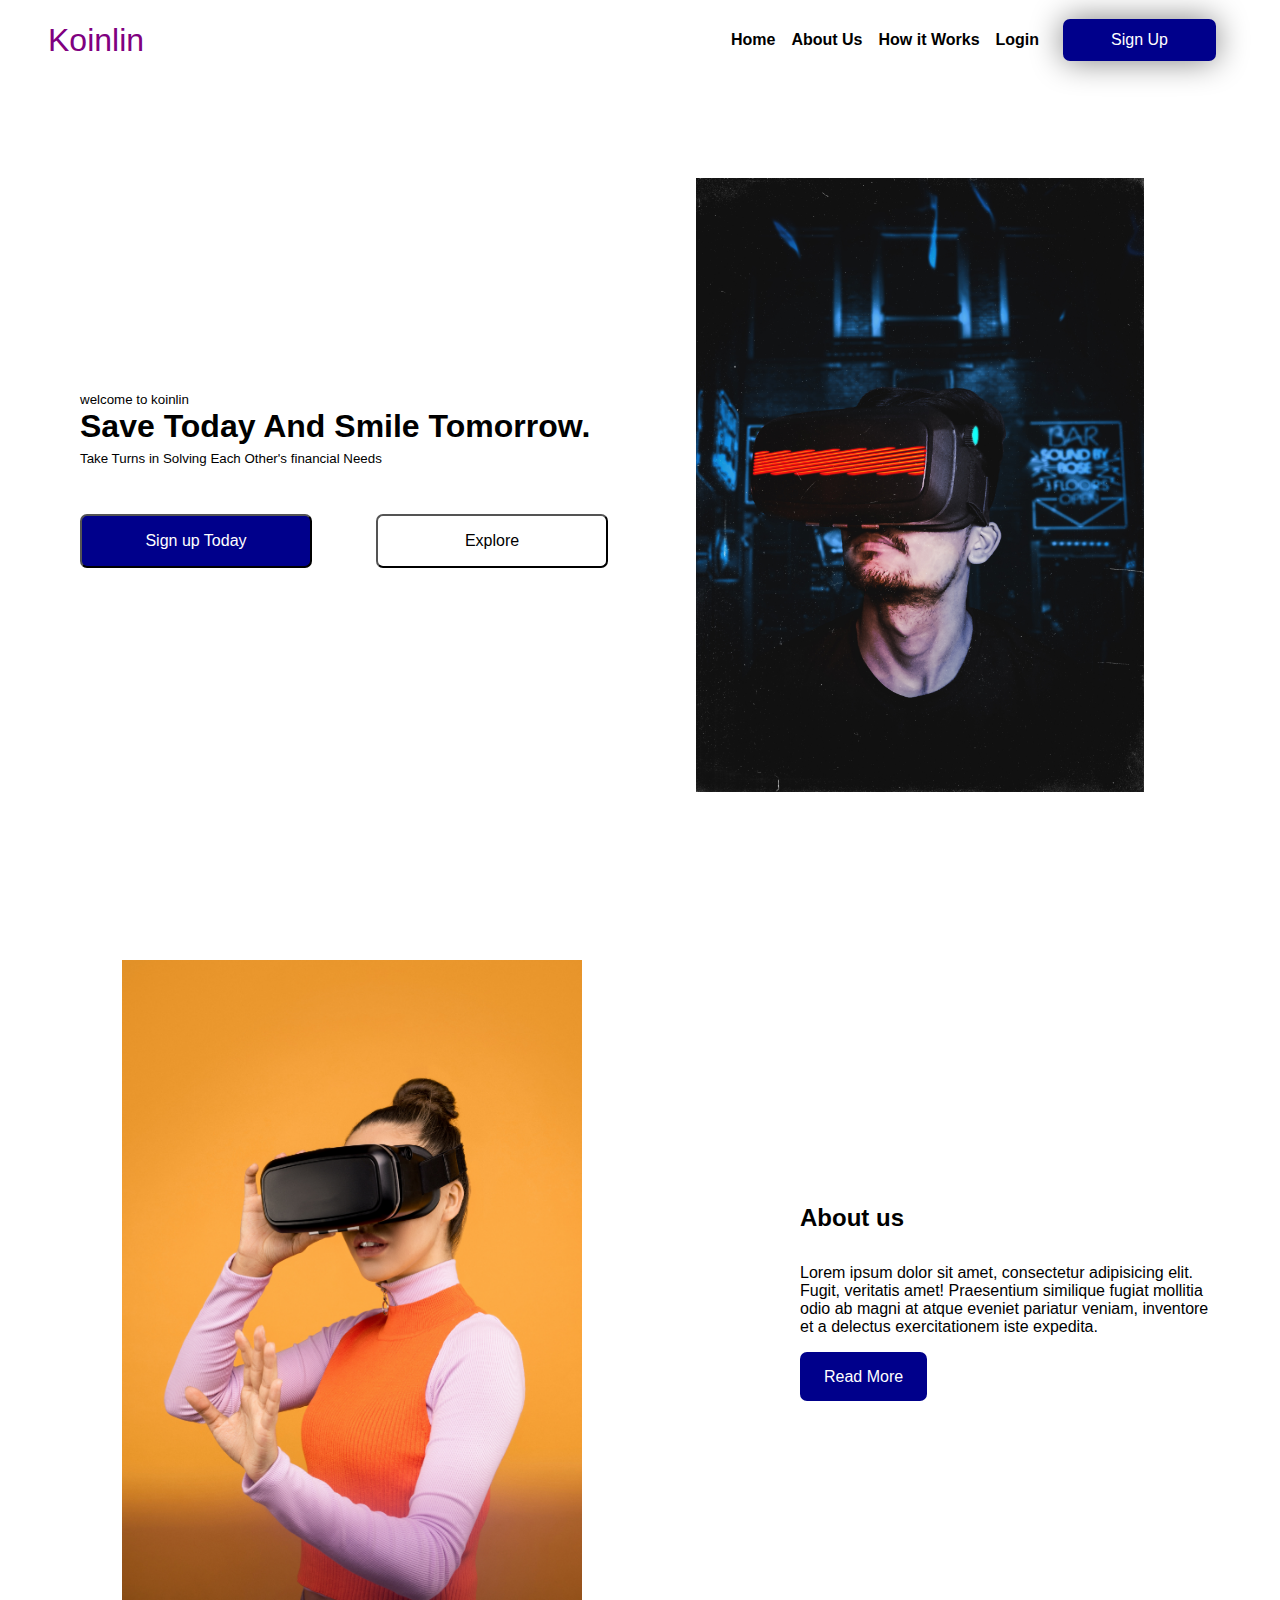
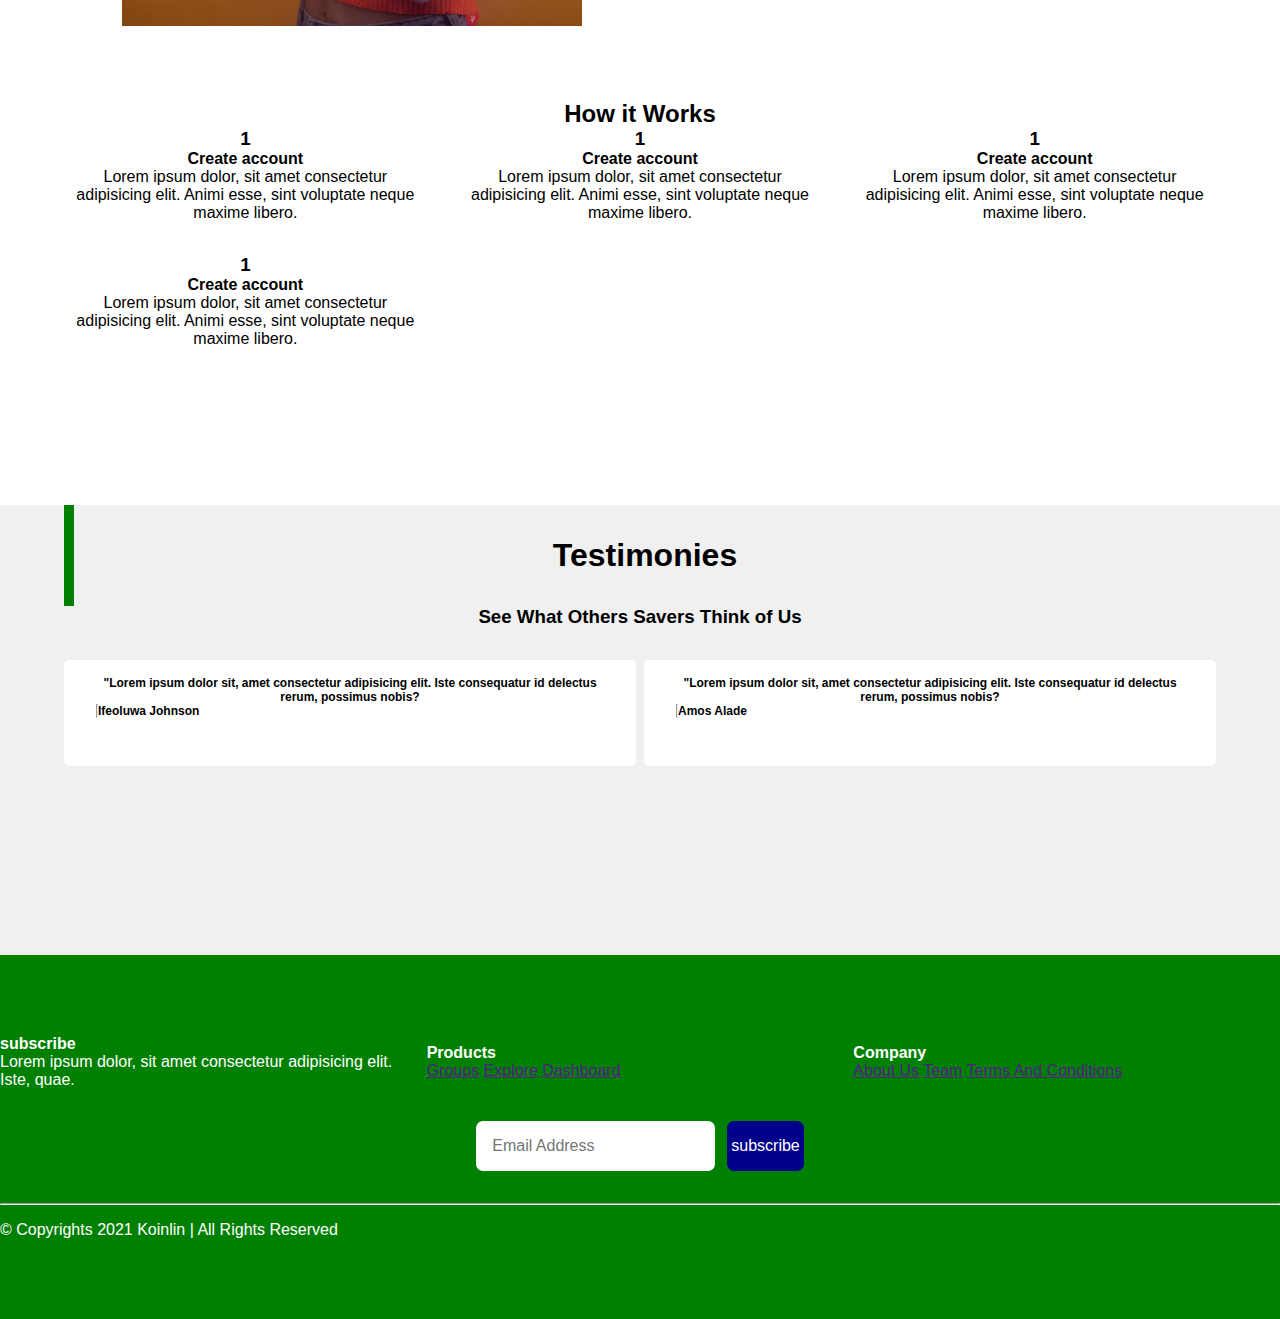
==== behance_design_site/index.html @ c3a9c6bf "saving practice design" ====
<!DOCTYPE html>
<html lang="en">
  <head>
    <meta charset="UTF-8" />
    <meta name="viewport" content="width=device-width, initial-scale=1.0" />
    <meta http-equiv="X-UA-Compatible" content="ie=edge" />
    <link rel="stylesheet" href="style.css" />
    <link
      rel="stylesheet"
      href="https://use.fontawesome.com/releases/v5.15.4/css/all.css"
      integrity="sha384-DyZ88mC6Up2uqS4h/KRgHuoeGwBcD4Ng9SiP4dIRy0EXTlnuz47vAwmeGwVChigm"
      crossorigin="anonymous"
    />
    <title>Static Template</title>
  </head>
  <body>
    <nav class="navbar">
      <div class="nav__container">
        <a href="/" class="logo">
          Koinlin
        </a>
        <ul class="nav__menu">
          <li class="nav__item">
            <a href="Home" class="nav__link">Home</a>
          </li>
          <li class="nav__item">
            <a href="aboutUs" class="nav__link">About Us</a>
          </li>
          <li class="nav__item">
            <a href="/" class="nav__link">How it Works</a>
          </li>
          <li class="nav__item">
            <a href="/" class="nav__link">Login</a>
          </li>
          <li class="nav__btn">
            <a href="/" class="button">Sign Up</a>
          </li>
        </ul>
      </div>
    </nav>

    <main>
      <div id="Home" class="main__container">
        <div class="main__content">
          <sub>welcome to koinlin</sub>
          <h1>Save Today And Smile Tomorrow.</h1>
          <sub>Take Turns in Solving Each Other's financial Needs</sub>
          <div class="main__button--container">
            <button class="main__button">Sign up Today</button>
            <button class="main__button--explore">Explore</button>
          </div>
          </div>
        <div class="main__img--container">
          <img class="main__img" src="./images/pic1.jpg" alt="" />
        </div>
      </div>
    </main>

    <section>
      <div id="aboutUs" class="about__container">
        <div class="about__image--container">
          <img class="about__img" src="./images/pic2.jpg" alt="" />
        </div>
        <div class="about__content">
          <h2 class="about__title">About us</h2>
          <p class="about__text">
            Lorem ipsum dolor sit amet, consectetur adipisicing elit. Fugit,
            veritatis amet! Praesentium similique fugiat mollitia odio ab magni
            at atque eveniet pariatur veniam, inventore et a delectus
            exercitationem iste expedita.
          </p>
          <a class="about__button">Read More</a>
        </div>
      </div>
    </section>

    <section>
      <div id="How" class="how__container">
        <div class="how__content">
          <h2 class="how__title">How it Works</h2>
          <div class="how__sub--container">
            <div class="how__sub--sub--container">
              <h3>1</h3>
              <h4>Create account</h4>
              <p>Lorem ipsum dolor, sit amet consectetur adipisicing elit. Animi esse, sint voluptate neque maxime libero.</p>
            </div>
            <div class="how__sub--sub--container">
              <h3>1</h3>
              <h4>Create account</h4>
              <p>Lorem ipsum dolor, sit amet consectetur adipisicing elit. Animi esse, sint voluptate neque maxime libero.</p>
            </div>
            <div class="how__sub--sub--container">
              <h3>1</h3>
              <h4>Create account</h4>
              <p>Lorem ipsum dolor, sit amet consectetur adipisicing elit. Animi esse, sint voluptate neque maxime libero.</p>
            </div>
            <div class="how__sub--sub--container">
                <h3>1</h3>
                <h4>Create account</h4>
                <p>Lorem ipsum dolor, sit amet consectetur adipisicing elit. Animi esse, sint voluptate neque maxime libero.</p>
              </div>
          </div>
        </div>
      </div>
    </section>

    
    <section>
      <div id="testimonies" class="testi__container">
        
        <h2>Testimonies</h2>
        <h3>See What Others Savers Think of Us</h3>
        <div class="card__container">
          <div class="card1">
            <p>
              <span class="quote">"</span>Lorem ipsum dolor sit, amet consectetur
              adipisicing elit. Iste consequatur id delectus rerum, possimus
              nobis?
              <hr class="quote__hr">
              Ifeoluwa Johnson
  
            </p>
          </div>
          <div class="card1">
            <p>
              <span class="quote">"</span>Lorem ipsum dolor sit, amet consectetur
              adipisicing elit. Iste consequatur id delectus rerum, possimus
              nobis?
              <hr class="quote__hr">
              Amos Alade
            </p>
          </div>

        </div>
      </div>
    </section>
    <footer>
      <div class="footer__container">
        <div class="footer_links">
          <div class="footer__link--wrapper">
            <div class="footer__link--items">
              <h4>subscribe</h4>
              <p>
                Lorem ipsum dolor, sit amet consectetur adipisicing elit. Iste,
                quae.
              </p>
            </div>
            <div class="footer__link--items">
              <h4>Products</h4>
              <a href="">Groups</a>
              <a href="">Explore</a>
              <a href="">Dashboard</a>
            </div>
            <div class="footer__link--items">
              <h4>Company</h4>
              <a href="">About Us</a>
              <a href="">Team</a>
              <a href="">Terms And Conditions</a>
            </div>
          </div>
          <form action="">
              <input  class="form__input" placeholder="Email Address" type="text" />
              <button class="form__button">subscribe</button>
          </form>
          
        </div>
      </div>
      <hr />
      <div class="social__media">
        <div class="social__media--container">
          <p class="rights">© Copyrights 2021 Koinlin | All Rights Reserved</p>
          <div class="social__media--logos">
            <a href="" class="social__media--link"
              ><i class="fab fa-twitter"></i
            ></a>
            <a href="" class="social__media--link"
              ><i class="fab fa-instagram"></i
            ></a>
            <a href="" class="social__media--link"
              ><i class="fab fa-facebook"></i
            ></a>
          </div>
        </div>
      </div>
    </footer>
  </body>
</html>
---- behance_design_site/style.css ----
* {
  margin: 0;
  padding: 0;
  box-sizing: border-box;
  font-family: "Kumbh Sans", sans-serif;
}
/* body {
  margin: 0;
  font-family: "Noto Sans", sans-serif;
  line-height: 1.6;
} */

/* nav */
.navbar {
  height: 80px;
  display: flex;
  justify-content: center;
  align-items: center;
  font-size: 1.2 rem;
  top: 0;
}

.nav__container {
  display: flex;
  justify-content: space-between;
  height: 80px;
  width: 100%;
  max-width: 1300px;
  margin: 0 auto;
  padding: 0 3rem;
}

.logo {
  display: flex;
  text-decoration: none;
  font-size: 2rem;
  color: purple;
  /* background: color #ff8177; */
  /* background-clip: border-box;
  -webkit-background-clip: text;
  -moz-background-clip: text;
  -webkit-text-fill-color: transparent;
  -moz-text-fill-color: transparent; */
  align-items: center;
}

.nav__menu {
  display: flex;
  align-items: center;
  list-style: none;
  text-align: center;
}

.nav__item {
  height: 80px;
}

.nav__link {
  color: black;
  display: flex;
  align-items: center;
  justify-content: center;
  text-decoration: none;
  padding: 0 0.5rem;
  height: 100%;
  font-weight: 600;
}
.nav__btn {
  display: flex;
  justify-content: center;
  align-items: center;
  padding: 0 1rem;
  /* width: 100%; */
}

.button {
  display: flex;
  justify-content: center;
  align-items: center;
  text-decoration: none;
  padding: 12px 3rem;
  height: 100%;
  width: 100%;
  background: darkblue;
  color: white;
  border-radius: 7px;
  box-shadow: 0 0 2rem 0 gray;
}

/* main */
.main__container {
  display: grid;
  grid-template-columns: 1fr 1fr;
  align-items: center;

  justify-content: center;
  margin: 0 auto;
  height: 90vh;
  width: 100%;
  max-width: 81rem;
  padding: 0 5rem;
}
.main__button--container {
  display: grid;
  grid-template-columns: 1fr 1fr;
  gap: 4rem;
  padding: 3rem 2rem 1rem 0rem;
}
.main__button {
  font-size: 1rem;
  text-decoration: none;
  outline: none;
  padding: 1rem 0.25rem;
  background: darkblue;
  color: white;
  border-radius: 7px;
}
.main__button--explore {
  font-size: 1rem;
  text-decoration: none;
  padding: 0.5rem 1.5rem;
  background: white;
  color: black;
  border-radius: 7px;
  outline-width: 2px;
  outline: darkblue;
}

.main__img--container {
  display: flex;
  justify-content: center;
}
.main__img {
  height: 80%;
  width: 80%;
}
/* .section {
  display: flex;
  align-items: center;
  flex-direction: column;
  height: 100vh;
} */

/* about */
.about__container {
  display: grid;
  grid-template-columns: 1fr 1fr;
  align-items: center;
  justify-self: center;
  margin: 0 auto;
  height: 90vh;
  width: 100%;
  max-width: 81rem;
  padding: 0 4rem;
}

.about__image--container {
  text-align: center;
}

.about__content {
  text-align: left;
  margin-left: 10rem;
}
.about__content p {
  margin: 2rem 0;
}
.about__content a {
  margin-top: 1rem;
}
.about-title {
  margin-right: 50px;
}
.about__img {
  height: 80%;
  width: 80%;
}
.about__button {
  font-size: 1rem;
  text-decoration: none;
  outline: none;
  padding: 1rem 1.5rem;
  background: darkblue;
  /* text-transform: uppercase; */
  color: white;
  border-radius: 7px;
}

/* How */
.how__container {
  margin: 0 auto;
  height: 45vh;
  width: 100%;
  max-width: 81rem;
  padding: 0 4rem;
}
.how__title {
  text-align: center;
}
.how__sub--container {
  /* display: flex; */
  gap: 2rem;
  text-align: center;
  display: grid;
  grid-template-columns: 1fr 1fr 1fr;
  align-items: center;
  justify-content: center;
}
.how__sub--container > * {
  /* flex-basis: 100%; */
  flex: 1 1 59rem;
  width: 100%;
}

/* Testimonies */
.testi__container {
  background-color: rgb(240, 240, 240);
  margin: 0 auto;
  height: 50vh;
  width: 100%;
  max-width: 81rem;
  padding: 0 4rem;
}

.testi__container {
  text-align: center;
}
.testi__container h2 {
  font-size: 2rem;
  padding: 2rem 0;
  border-left: 10px solid green;
  /* width: 100%; */
}

.testi__container h3 {
  /* font-size: 2rem; */
  padding-bottom: 2rem;
}

.card__container {
  display: grid;
  grid-template-columns: 1fr 1fr;
  align-items: center;
  justify-content: center;
  gap: 0.5rem;
}

.card1 {
  border-radius: 5px;
  display: flex;
  flex-wrap: wrap;
  background-color: white;
  font-size: 0.75rem;
  padding: 1rem 2rem 3rem;
  font-weight: 700;
  justify-content: left;
}

footer {
  background-color: green;
  margin: 0 auto;
  width: 100%;
  max-width: 81rem;
  padding: 5rem 0;
  color: white;
}
.footer__link--wrapper {
  display: grid;
  grid-template-columns: 1fr 1fr 1fr;
  align-items: center;
  justify-content: center;
}
/* .footer__links {
  width: 100%;
  max-width: 1000px;
  display: flex;
  justify-content: center;
} */
form {
  display: flex;
  justify-content: center;
  padding: 2rem;
  gap: 0.75rem;
}
.form__button {
  font-size: 1rem;
  text-decoration: none;
  outline: none;
  padding: 1rem 0.25rem;
  background: darkblue;
  color: white;
  border-radius: 7px;
  outline: none;
  border: none;
}

.form__input {
  font-size: 1rem;
  padding: 1rem 1rem;
  outline: none;
  border: none;
  color: white;
  border-radius: 7px;
}

.social__media--container {
  padding-top: 1rem;
}
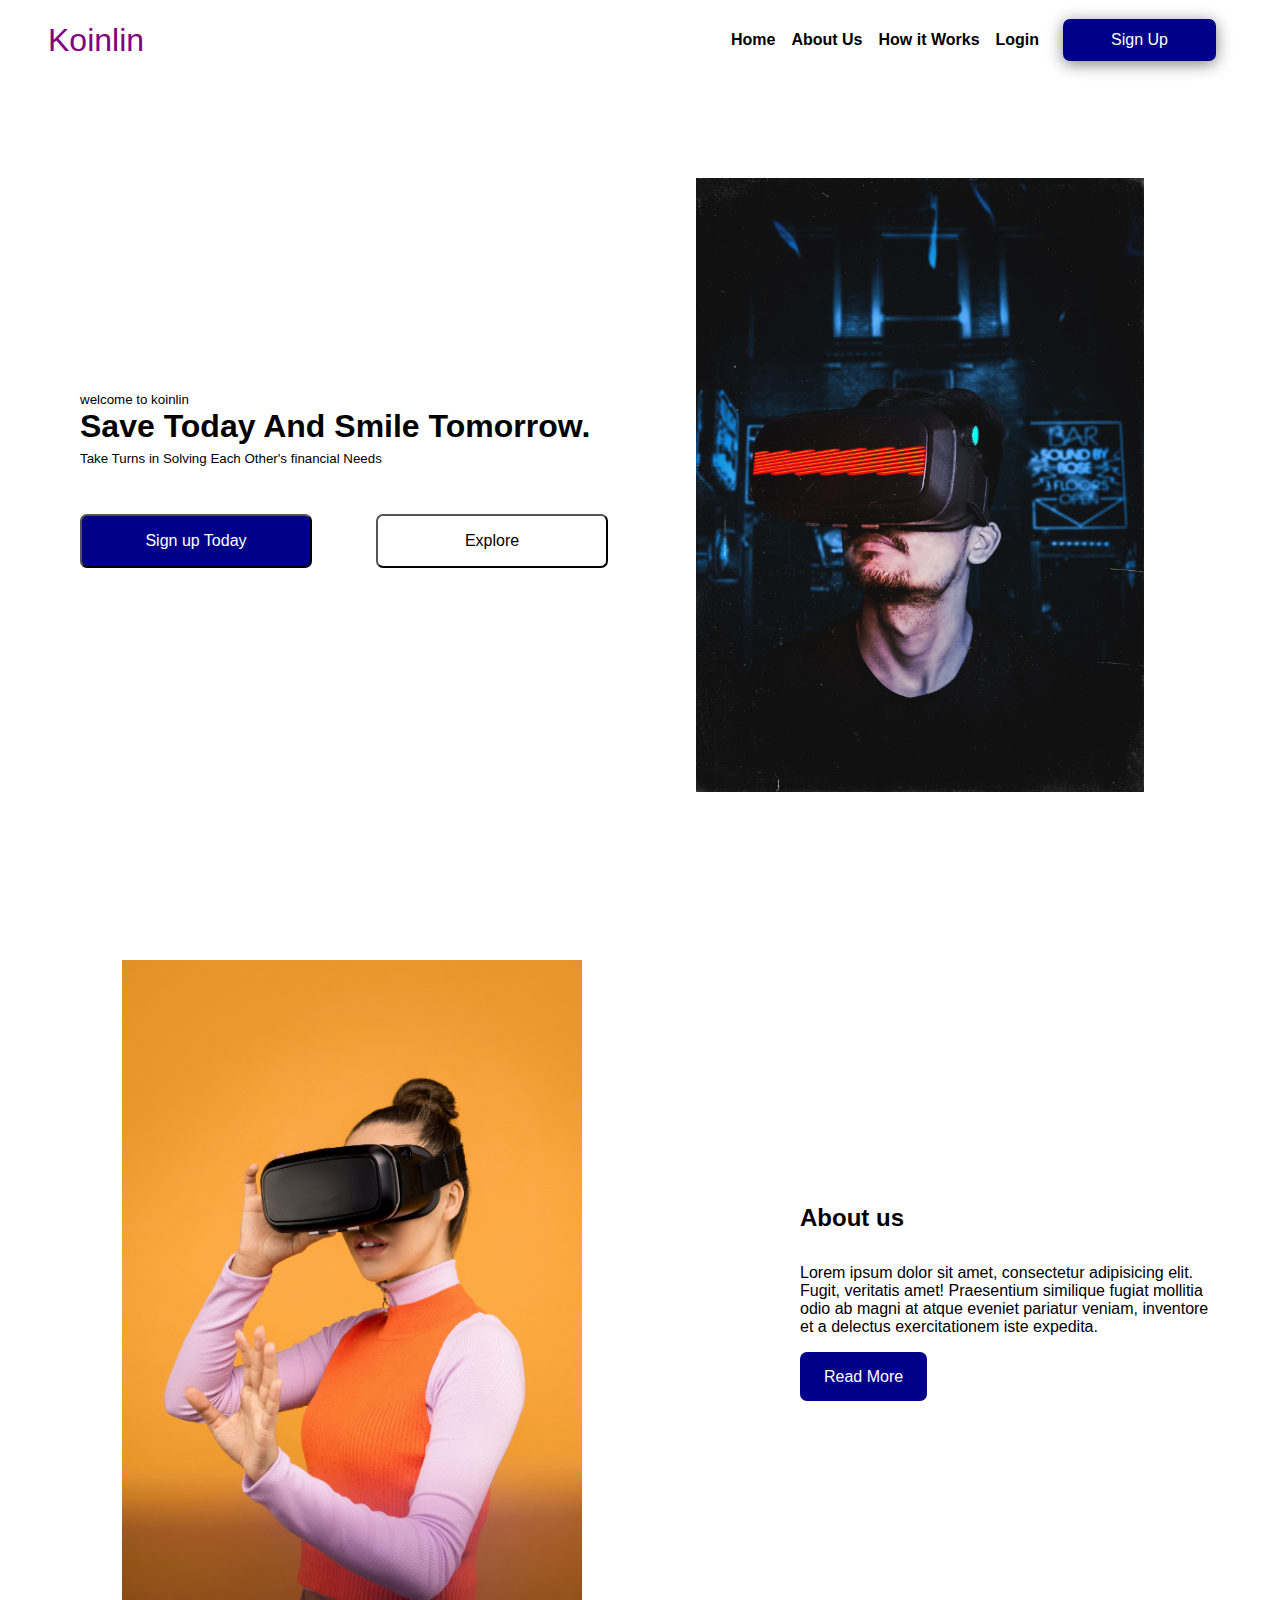
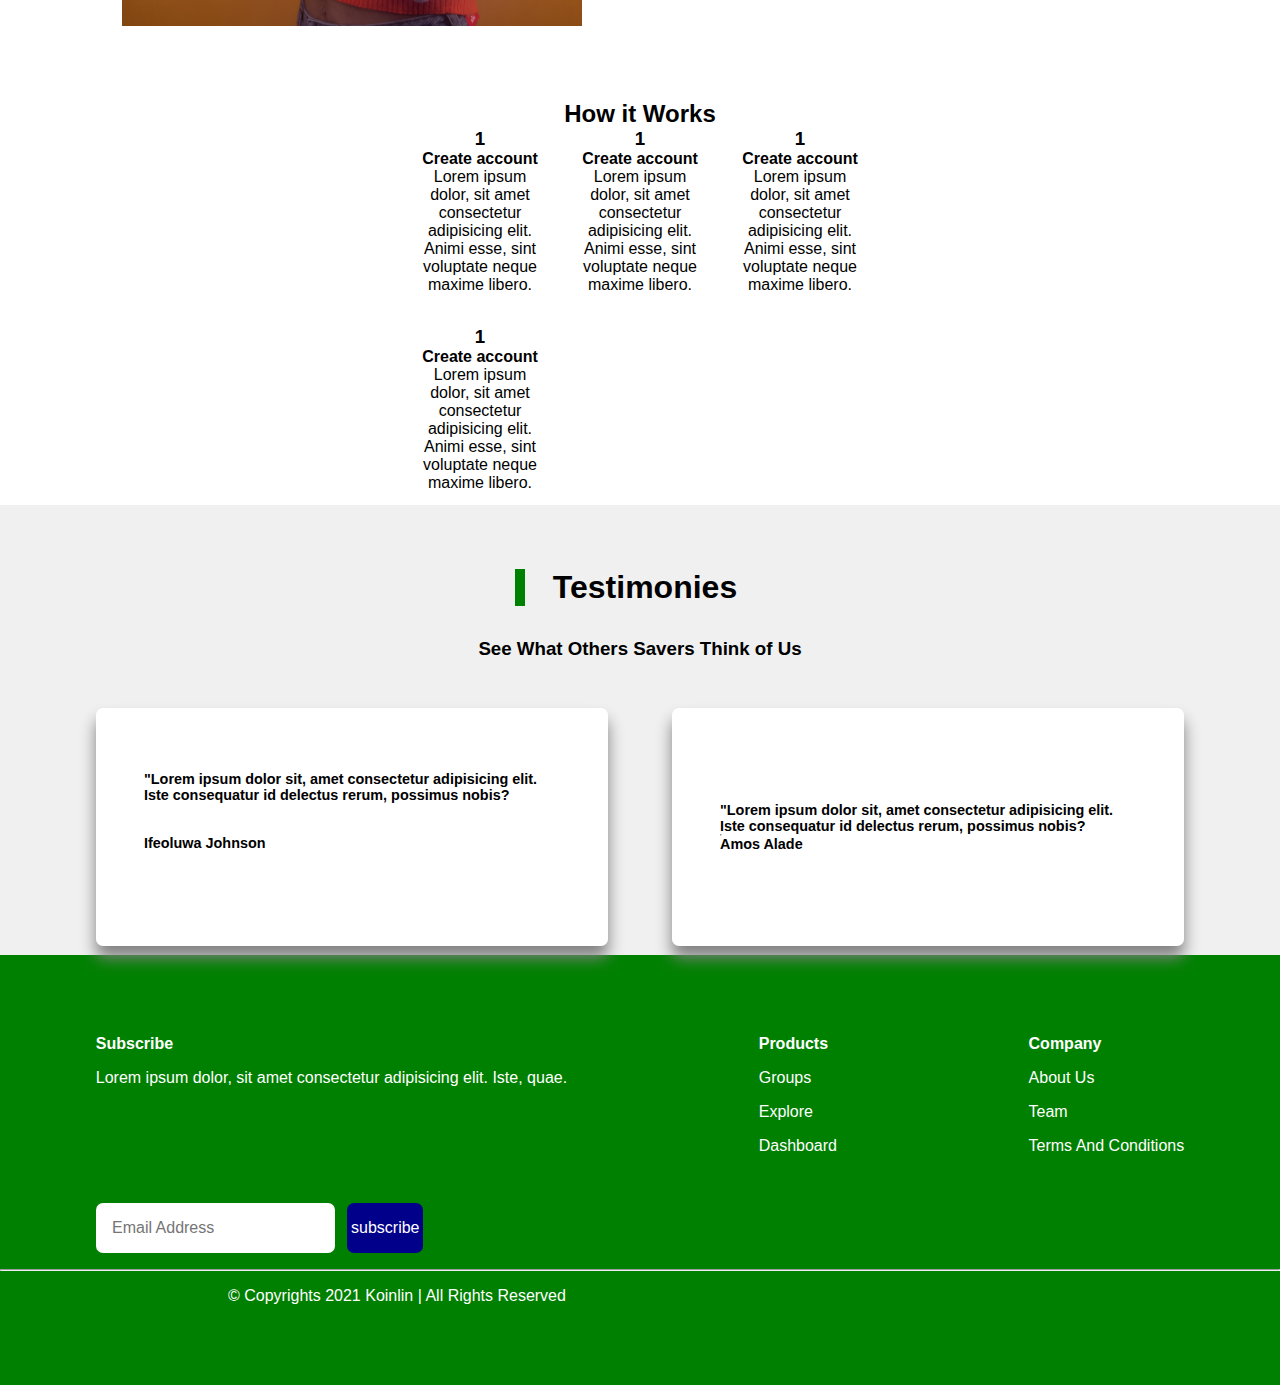
==== commit 16cb78c3: "committing practice files" ====
--- a/behance_design_site/index.html
+++ b/behance_design_site/index.html
@@ -107,8 +107,9 @@
     
     <section>
       <div id="testimonies" class="testi__container">
-        
-        <h2>Testimonies</h2>
+        <div class="title-padding">
+          <h2 class="testi__title">Testimonies</h2>
+        </div>
         <h3>See What Others Savers Think of Us</h3>
         <div class="card__container">
           <div class="card1">
@@ -116,10 +117,8 @@
               <span class="quote">"</span>Lorem ipsum dolor sit, amet consectetur
               adipisicing elit. Iste consequatur id delectus rerum, possimus
               nobis?
-              <hr class="quote__hr">
-              Ifeoluwa Johnson
-  
             </p>
+            <h4 class="name"><span >Ifeoluwa Johnson</span></h4>
           </div>
           <div class="card1">
             <p>
@@ -139,7 +138,7 @@
         <div class="footer_links">
           <div class="footer__link--wrapper">
             <div class="footer__link--items">
-              <h4>subscribe</h4>
+              <h4>Subscribe</h4>
               <p>
                 Lorem ipsum dolor, sit amet consectetur adipisicing elit. Iste,
                 quae.
--- a/behance_design_site/style.css
+++ b/behance_design_site/style.css
@@ -84,7 +84,7 @@
   background: darkblue;
   color: white;
   border-radius: 7px;
-  box-shadow: 0 0 2rem 0 gray;
+  box-shadow: 0 3px 1rem gray;
 }
 
 /* main */
@@ -202,15 +202,20 @@
   gap: 2rem;
   text-align: center;
   display: grid;
-  grid-template-columns: 1fr 1fr 1fr;
+  grid-template-columns: 8rem 8rem 8rem;
   align-items: center;
   justify-content: center;
 }
 .how__sub--container > * {
-  /* flex-basis: 100%; */
+
   flex: 1 1 59rem;
   width: 100%;
 }
+
+/* .how__sub--sub--container {
+  
+padding: 0 
+} */
 
 /* Testimonies */
 .testi__container {
@@ -225,11 +230,17 @@
 .testi__container {
   text-align: center;
 }
-.testi__container h2 {
+.title-padding{
+  padding: 4rem 0 2rem;
+}
+.testi__title {
+  /* display: flex;
+  justify-content: center; */
   font-size: 2rem;
-  padding: 2rem 0;
   border-left: 10px solid green;
-  /* width: 100%; */
+  width: 250px;
+  height: min-content;
+  margin: 0 auto;
 }
 
 .testi__container h3 {
@@ -238,22 +249,38 @@
 }
 
 .card__container {
-  display: grid;
+  /* display: grid;
   grid-template-columns: 1fr 1fr;
   align-items: center;
   justify-content: center;
-  gap: 0.5rem;
+  gap: 5rem; */
+  display: flex;
+  flex: 1 1 4px;
+  height: 60%;
+  
 }
 
 .card1 {
-  border-radius: 5px;
-  display: flex;
-  flex-wrap: wrap;
+  border-radius: 7px;
+  text-align: left;
+  display: flex;  
+  flex-direction: column;
+  align-items: flex-end;
+  flex: 1 1 25px;
   background-color: white;
-  font-size: 0.75rem;
-  padding: 1rem 2rem 3rem;
+  font-size: .90rem;
+  padding: 0 3rem;
+  margin: 1rem 2rem;
   font-weight: 700;
-  justify-content: left;
+  justify-content: center;
+  align-items: flex-start;
+  box-shadow: 0 12px 1rem 0 grey;
+  
+}
+.name{
+  padding: 2rem 0;
+  text-align: start;
+
 }
 
 footer {
@@ -265,21 +292,34 @@
   color: white;
 }
 .footer__link--wrapper {
-  display: grid;
-  grid-template-columns: 1fr 1fr 1fr;
-  align-items: center;
-  justify-content: center;
-}
-/* .footer__links {
-  width: 100%;
-  max-width: 1000px;
-  display: flex;
-  justify-content: center;
-} */
+  display:flex;
+  flex: 1 1 25px;
+  align-items: flex-start;
+  justify-content: space-around;
+}
+.footer__link--items {
+ 
+  display: flex;
+  flex-direction: column;
+  justify-content: start;
+  align-content: flex-start;
+  text-decoration: none;
+}
+.footer__link--items > * {
+ text-decoration: none;
+ padding-bottom: 1rem;
+color: white;
+  
+}
+.footer__link--items p {
+display: flex;
+flex-wrap: wrap;
+   
+ }
 form {
   display: flex;
-  justify-content: center;
-  padding: 2rem;
+  justify-content: flex-start;
+  padding: 2rem 6rem 1rem;
   gap: 0.75rem;
 }
 .form__button {
@@ -305,4 +345,28 @@
 
 .social__media--container {
   padding-top: 1rem;
-}
+  display: flex;
+  justify-content: space-around;
+  align-items: center;
+
+}
+
+.social__media--logos {
+  
+  display: flex;
+  flex: 0 0 25px;
+  justify-content: space-around;
+  
+}
+
+
+.social__media--link {
+  color: white;
+  font-size: 2rem;
+  margin: 0 5px; 
+  /* flex: 0 0 3rem; */
+  
+  
+}
+
+
